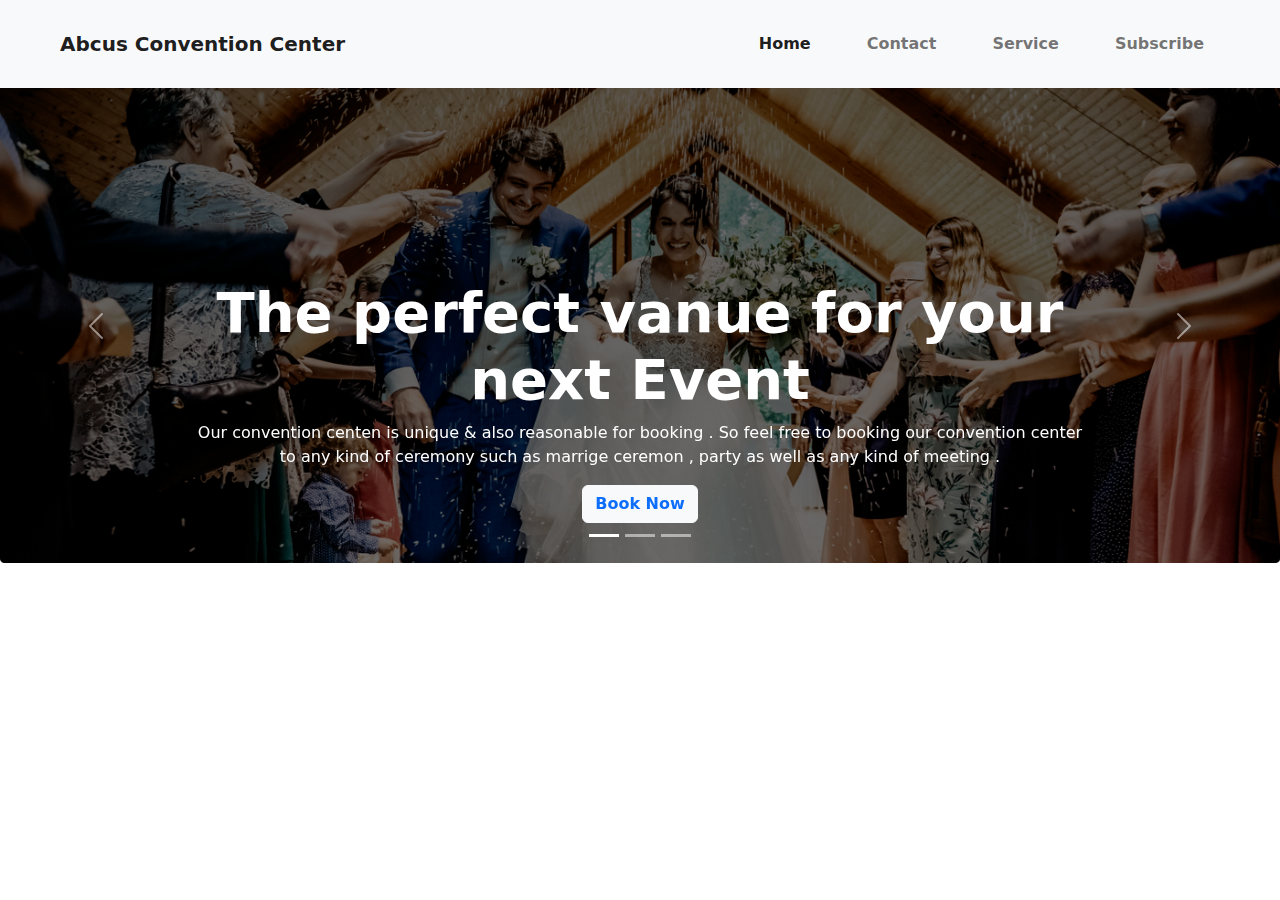
==== index.html @ 971bc52e "first commit" ====
<!DOCTYPE html>
<html lang="en">

<head>
    <meta charset="UTF-8">
    <meta http-equiv="X-UA-Compatible" content="IE=edge">
    <meta name="viewport" content="width=device-width, initial-scale=1.0">
    <title>Bootstrap Conceptual Class </title>
    <link rel="stylesheet" href="bootstrap/bootstrap.min.css">
    <link rel="stylesheet" href="style.css">
</head>

<body>
    <!-- Heading Strat  -->
    <header>
        <nav class="navbar navbar-expand-lg bg-light">
            <div class="container-fluid">
                <a class="navbar-brand ps-5 fw-bold" href="#">Abcus Convention Center</a>
                <button class="navbar-toggler" type="button" data-bs-toggle="collapse" data-bs-target="#navbarNav"
                    aria-controls="navbarNav" aria-expanded="false" aria-label="Toggle navigation">
                    <span class="navbar-toggler-icon"></span>
                </button>
                <div class="collapse navbar-collapse" id="navbarNav">
                    <ul class="navbar-nav ms-auto p-3 fw-bold">
                        <li class="nav-item ">
                            <a class="nav-link active pe-5" aria-current="page" href="#">Home</a>
                        </li>
                        <li class="nav-item">
                            <a class="nav-link pe-5" href="#">Contact</a>
                        </li>
                        <li class="nav-item">
                            <a class="nav-link pe-5" href="#">Service</a>
                        </li>
                        <li class="nav-item">
                            <a class="nav-link pe-5" href="#">Subscribe</a>
                        </li>
                    </ul>
                </div>
            </div>
        </nav>

    </header>
    <!-- Heading End  -->

    <main>
        <!-- Carousel start  -->
        <div id="carouselExampleIndicators" class="carousel slide" data-bs-ride="true">
            <div class="carousel-indicators">
                <button type="button" data-bs-target="#carouselExampleIndicators" data-bs-slide-to="0" class="active"
                    aria-current="true" aria-label="Slide 1"></button>
                <button type="button" data-bs-target="#carouselExampleIndicators" data-bs-slide-to="1"
                    aria-label="Slide 2"></button>
                <button type="button" data-bs-target="#carouselExampleIndicators" data-bs-slide-to="2"
                    aria-label="Slide 3"></button>
            </div>
            <div class="carousel-inner">
                <div class="carousel-item active">
                    <img src="images/banner.png" class="d-block w-100" alt="...">
                    <div class="carousel-caption d-none d-md-block">
                        <h1 class="display-4 fw-bold">The perfect vanue for your next Event</h1>
                        <p>Our convention centen is unique & also reasonable for booking . So feel free to
                            booking our
                            convention center to any kind of ceremony such as marrige ceremon , party as well as any
                            kind of meeting .</p>
                        <button class="btn btn-light text-primary fw-bold">Book Now</button>
                    </div>
                </div>
                <div class="carousel-item">
                    <img src="/images/wedding.png" class="d-block w-100" alt="...">
                    <div class="carousel-caption d-none d-md-block">
                        <h1 class="display-4 fw-bold">The perfect vanue for your next Event</h1>
                        <p>Our convention centen is unique & also reasonable for booking . So feel free to
                            booking our
                            convention center to any kind of ceremony such as marrige ceremon , party as well as any
                            kind of meeting .</p>
                        <button class="btn btn-light text-primary fw-bold">Book Now</button>
                    </div>
                </div>
                <div class="carousel-item">
                    <img src="/images/people.png" class="d-block w-100" alt="...">
                    <div class="carousel-caption d-none d-md-block">
                        <h1 class="display-4 fw-bold">The perfect vanue for your next Event</h1>
                        <p>Our convention centen is unique & also reasonable for booking . So feel free to
                            booking our
                            convention center to any kind of ceremony such as marrige ceremon , party as well as any
                            kind of meeting .</p>
                        <button class="btn btn-light text-primary fw-bold">Book Now</button>
                    </div>
                </div>
            </div>
            <button class="carousel-control-prev" type="button" data-bs-target="#carouselExampleIndicators"
                data-bs-slide="prev">
                <span class="carousel-control-prev-icon" aria-hidden="true"></span>
                <span class="visually-hidden">Previous</span>
            </button>
            <button class="carousel-control-next" type="button" data-bs-target="#carouselExampleIndicators"
                data-bs-slide="next">
                <span class="carousel-control-next-icon" aria-hidden="true"></span>
                <span class="visually-hidden">Next</span>
            </button>
        </div>
        <!-- Carousel End  -->

    </main>


    <script src="bootstrap/bootstrap.min.js"></script>
</body>

</html>
---- style.css ----
.navbar-nav {
    ms-auto
}
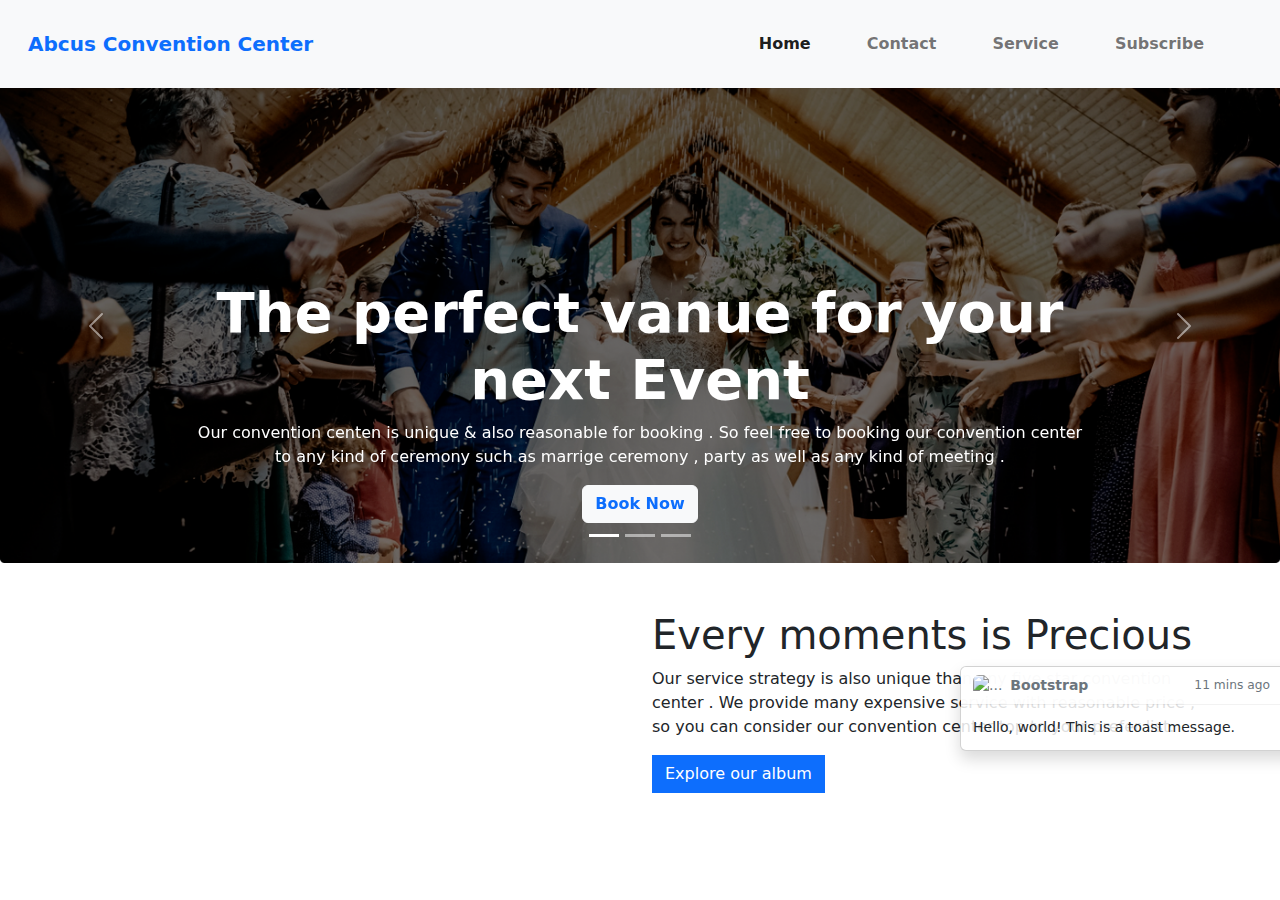
==== commit 313f73b5: "added" ====
--- a/index.html
+++ b/index.html
@@ -6,6 +6,9 @@
     <meta http-equiv="X-UA-Compatible" content="IE=edge">
     <meta name="viewport" content="width=device-width, initial-scale=1.0">
     <title>Bootstrap Conceptual Class </title>
+    <link rel="stylesheet" href="https://cdnjs.cloudflare.com/ajax/libs/font-awesome/6.1.1/css/all.min.css"
+        integrity="sha512-KfkfwYDsLkIlwQp6LFnl8zNdLGxu9YAA1QvwINks4PhcElQSvqcyVLLD9aMhXd13uQjoXtEKNosOWaZqXgel0g=="
+        crossorigin="anonymous" referrerpolicy="no-referrer" />
     <link rel="stylesheet" href="bootstrap/bootstrap.min.css">
     <link rel="stylesheet" href="style.css">
 </head>
@@ -15,7 +18,7 @@
     <header>
         <nav class="navbar navbar-expand-lg bg-light">
             <div class="container-fluid">
-                <a class="navbar-brand ps-5 fw-bold" href="#">Abcus Convention Center</a>
+                <a class="navbar-brand ps-3 fw-bold text-primary" href="#">Abcus Convention Center</a>
                 <button class="navbar-toggler" type="button" data-bs-toggle="collapse" data-bs-target="#navbarNav"
                     aria-controls="navbarNav" aria-expanded="false" aria-label="Toggle navigation">
                     <span class="navbar-toggler-icon"></span>
@@ -43,7 +46,7 @@
     <!-- Heading End  -->
 
     <main>
-        <!-- Carousel start  -->
+        <!-- 2nd section & Carousel start  -->
         <div id="carouselExampleIndicators" class="carousel slide" data-bs-ride="true">
             <div class="carousel-indicators">
                 <button type="button" data-bs-target="#carouselExampleIndicators" data-bs-slide-to="0" class="active"
@@ -60,7 +63,7 @@
                         <h1 class="display-4 fw-bold">The perfect vanue for your next Event</h1>
                         <p>Our convention centen is unique & also reasonable for booking . So feel free to
                             booking our
-                            convention center to any kind of ceremony such as marrige ceremon , party as well as any
+                            convention center to any kind of ceremony such as marrige ceremony , party as well as any
                             kind of meeting .</p>
                         <button class="btn btn-light text-primary fw-bold">Book Now</button>
                     </div>
@@ -71,7 +74,7 @@
                         <h1 class="display-4 fw-bold">The perfect vanue for your next Event</h1>
                         <p>Our convention centen is unique & also reasonable for booking . So feel free to
                             booking our
-                            convention center to any kind of ceremony such as marrige ceremon , party as well as any
+                            convention center to any kind of ceremony such as marrige ceremony , party as well as any
                             kind of meeting .</p>
                         <button class="btn btn-light text-primary fw-bold">Book Now</button>
                     </div>
@@ -82,7 +85,7 @@
                         <h1 class="display-4 fw-bold">The perfect vanue for your next Event</h1>
                         <p>Our convention centen is unique & also reasonable for booking . So feel free to
                             booking our
-                            convention center to any kind of ceremony such as marrige ceremon , party as well as any
+                            convention center to any kind of ceremony such as marrige ceremony , party as well as any
                             kind of meeting .</p>
                         <button class="btn btn-light text-primary fw-bold">Book Now</button>
                     </div>
@@ -99,7 +102,47 @@
                 <span class="visually-hidden">Next</span>
             </button>
         </div>
-        <!-- Carousel End  -->
+        <!-- 2nd section & Carousel End  -->
+
+        <!-- Third section start -->
+        <div class="container my-5 ">
+            <div class="row">
+                <div class="col-md-6 col-sm-12 ">
+                    <img class="img-fluid rounded" src="/images/third.png" alt="">
+                </div>
+
+                <div class="col-md-6 col-sm-12 align-self-center toast-parent">
+                    <div class="toast-child">
+                        <div class="toast show" role="alert" aria-live="assertive" aria-atomic="true">
+                            <div class="toast-header">
+                                <img src="..." class="rounded me-2" alt="...">
+                                <strong class="me-auto">Bootstrap</strong>
+                                <small>11 mins ago</small>
+                                <button type="button" class="btn-close" data-bs-dismiss="toast"
+                                    aria-label="Close"></button>
+                            </div>
+                            <div class="toast-body">
+                                Hello, world! This is a toast message.
+                            </div>
+                        </div>
+                    </div>
+                    <div>
+                        <h1> Every moments is Precious </h1>
+                        <p> Our service strategy is also unique than any five star convention center . We provide many
+                            expensive
+                            service with reasonable price , so you can consider our convention center top
+                            to your prefer list.</p>
+
+                        <button class="btn btn-primary rounded-0"> Explore our album <i
+                                class=" fa fa-light fa-arrow-right"></i>
+                        </button>
+                    </div>
+
+                </div>
+            </div>
+        </div>
+
+        <!-- Third section end -->
 
     </main>
 
--- a/style.css
+++ b/style.css
@@ -1,3 +1,10 @@
-.navbar-nav {
-    ms-auto
+.toast-parent {
+    position: relative;
+}
+
+.toast-child {
+    position: absolute;
+    right: -100px;
+    top: 30%;
+
 }